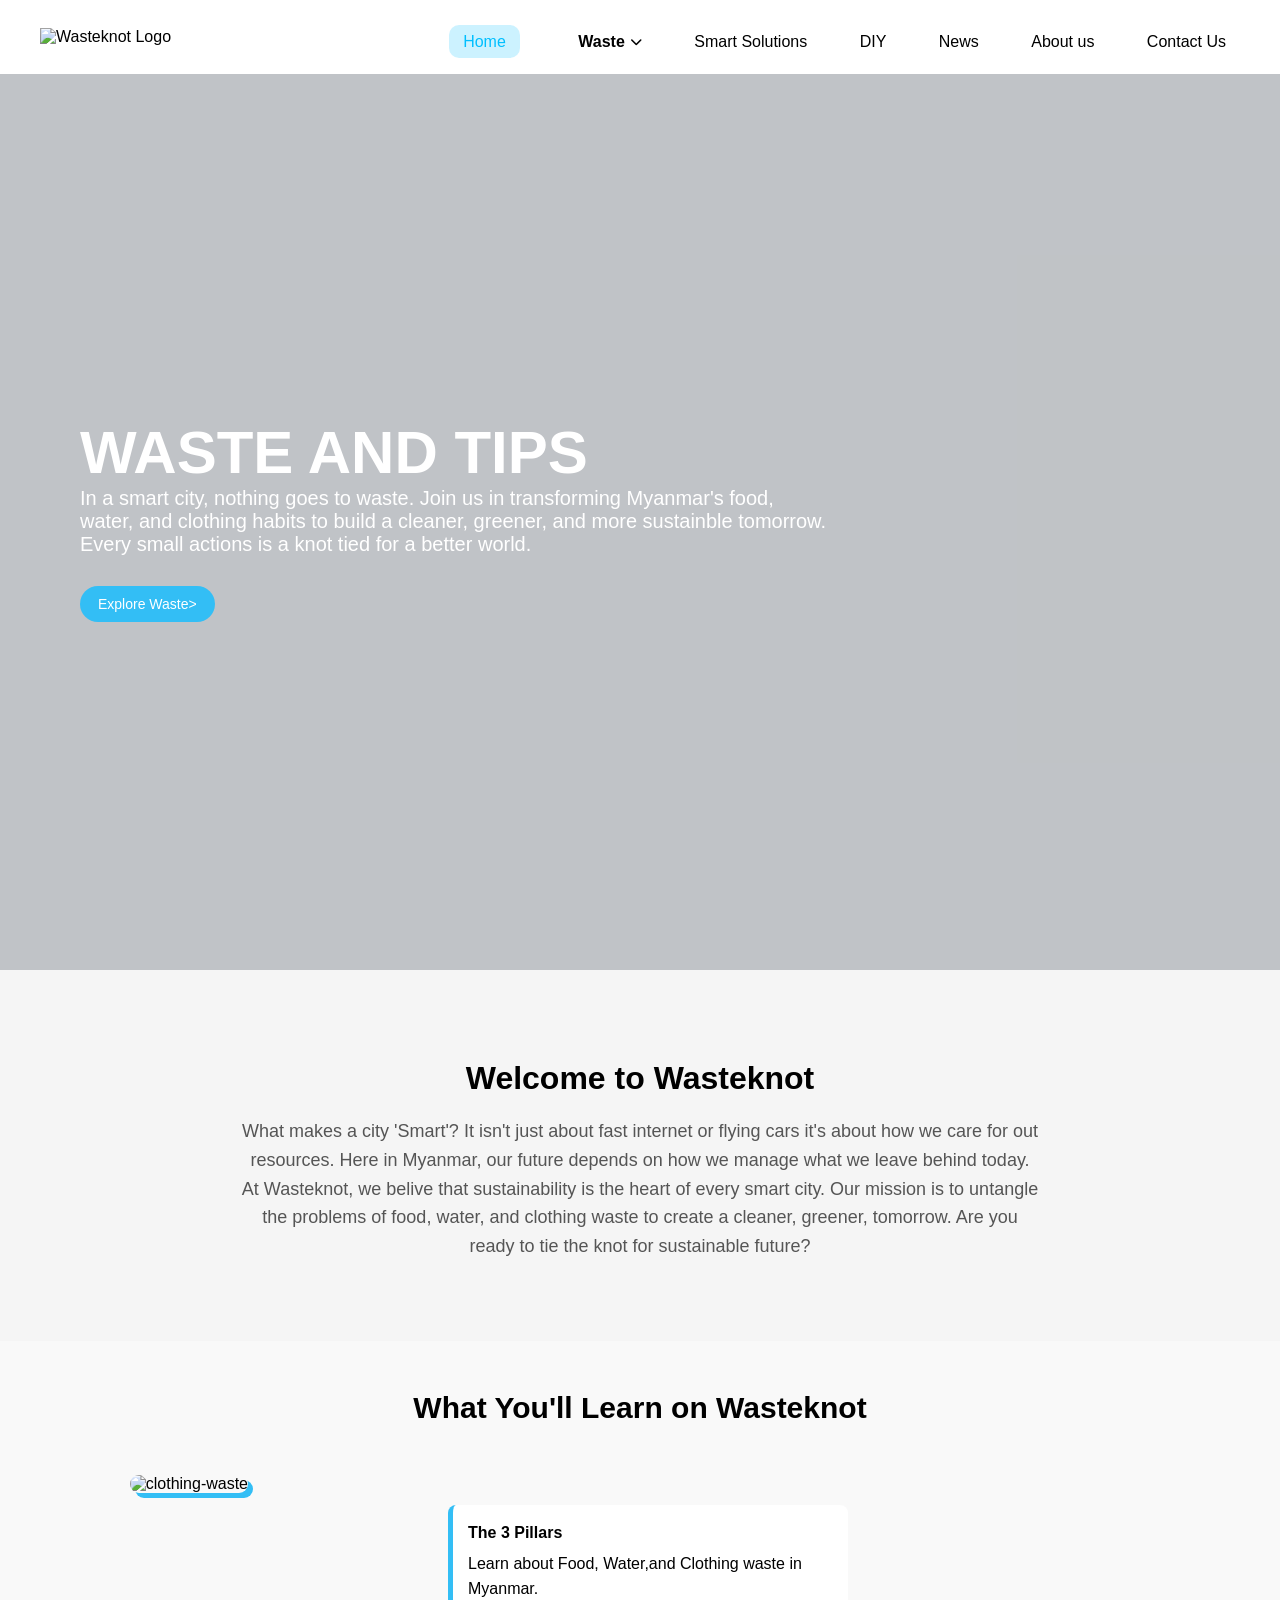
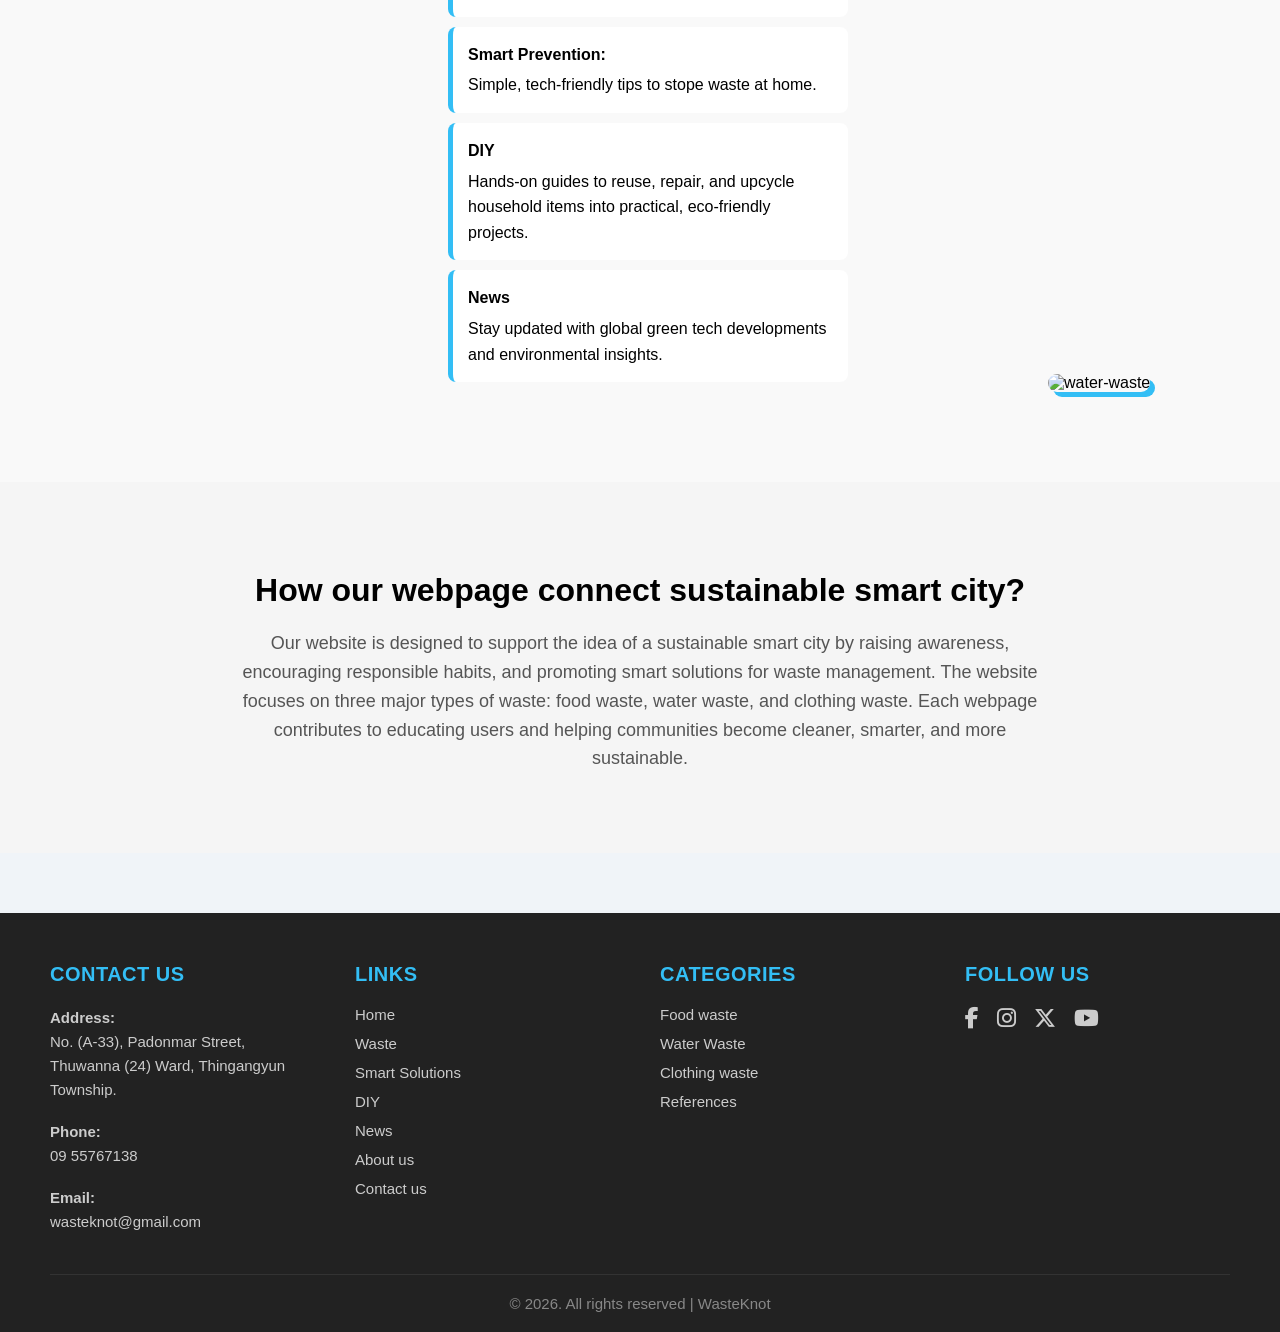
==== index.html @ 1f4a5d7d "Add files via upload" ====
<!DOCTYPE html>
<html>
<head>
	<meta charset="utf-8">
	<meta name="viewport" content="width=device-width, initial-scale=1">
	<title>Wasteknot|Saving tips</title>
	<link rel="stylesheet" href="style.css">
	<link rel="icon" type="image/x-icon" href="img/favicon.ico?v=2">
	<link rel="stylesheet" href="https://cdnjs.cloudflare.com/ajax/libs/font-awesome/6.4.2/css/all.min.css">

</head>
<body>
<header>
  <div class="logo">
    <img src="img/icon.png" alt="Wasteknot Logo">
  </div>

  <input type="checkbox" id="menu-btn" class="menu-checkbox">

  <label Kakao for="menu-btn" class="menu-toggle">
    <i class="fas fa-bars icon-burger"></i>
    <i class="fas fa-xmark icon-close"></i>
  </label>

  <nav class="nav-menu">
    <a href="index.html" class="active">Home</a>
<div class="dropdown">
  <input type="checkbox" id="drop-check" class="dropdown-checkbox">
  <label for="drop-check" class="dropbtn">
    Waste <i class="fas fa-chevron-down drop-arrow"></i>
  </label>
  <div class="dropdown-content">
    <a href="waste.html#food">Food Waste</a>
    <a href="waste.html#water">Water Waste</a>
    <a href="waste.html#clothing">Clothing Waste</a>
  </div>
</div>
    </div>
    <a href="solution.html">Smart Solutions</a>
    <a href="diy.html">DIY</a>
    <a href="news.html">News</a>
    <a href="about.html">About us</a>
    <a href="contact.html">Contact Us</a>
  </nav>
</header>

	  <section class="hero">
    <div class="content">
      <h1>WASTE AND TIPS</h1>
      <p>In a smart city, nothing goes to waste. Join us in transforming Myanmar's food,<br> water, and clothing habits to build a cleaner, greener, and more sustainble tomorrow.<br>
        Every small actions is a knot tied for a better world.</p>
      <br>
      <a href="waste.html" class="btn">Explore Waste></a>
    </div>
  </section>
<section class="intro">
  <div class="intro-container">
    <h2>Welcome to Wasteknot</h2>
    <p>
      What makes a city 'Smart'? It isn't just about fast internet or flying cars it's about how we care for out resources. Here in Myanmar, our future depends on how we manage what we leave behind today. At Wasteknot, we belive that sustainability is the heart of every smart city. Our mission is to untangle the problems of food, water, and clothing waste to create a cleaner, greener, tomorrow. Are you ready to tie the knot for sustainable future?
    </p>
  </div>
</section>
<section class="learn">
	<h2>What You'll Learn on Wasteknot</h2>
	<div class="diagonal-layout">
		<div class="img-wrapper top-left">
			<img src="img/clothes.jpg" alt="clothing-waste" class="pbl-img">
		</div>
	<div class="list">
		<ul>
			<li>
				<strong>The 3 Pillars</strong>
				Learn about Food, Water,and Clothing waste in Myanmar.
			</li>
			<li>
				<strong>Smart Prevention:</strong>
				Simple, tech-friendly tips to stope waste at home.
			</li>
			<li>
      <strong>DIY</strong>
      Hands-on guides to reuse, repair, and upcycle household items into practical, eco-friendly projects.
			</li>
      			<li>
				<strong>News</strong>
				Stay updated with global green tech developments and environmental insights.
			</li>
		</ul>
	</div>
			<div class="img-wrapper bottom-right">
			<img src="img/water.jpg" alt="water-waste" class="pbl-img">
		</div>
	</div>
</section>
		<section class="intro">
			<div class="intro-container">
				<h2>How our webpage connect sustainable smart city?</h2>
				<p>Our website is designed to support the idea of a sustainable smart city by raising awareness, encouraging responsible habits, and promoting smart solutions for waste management. The website focuses on three major types of waste: food waste, water waste, and clothing waste. Each webpage contributes to educating users and helping communities become cleaner, smarter, and more sustainable.</p>
			</div>
		</section>
		
<footer>
  <div class="footer-container">
    
    <div class="footer-box">
      <h2>CONTACT US</h2>
      <p>
        <strong>Address:</strong><br>
        No. (A-33), Padonmar Street, Thuwanna (24) Ward, Thingangyun Township.
      </p>
      <br>
      <p>
        <strong>Phone:</strong><br>
        09 55767138
      </p>
      <br>
      <p>
        <strong>Email:</strong><br>
        wasteknot@gmail.com
      </p>
    </div>
     
    <div class="footer-box">
      <h2>LINKS</h2>
      <a href="index.html">Home</a>
      <a href="waste.html">Waste</a>
      <a href="solution.html">Smart Solutions</a>
      <a href="diy.html">DIY</a>
      <a href="news.html">News</a>
      <a href="about.html">About us</a>
      <a href="contact.html">Contact us</a>
    </div>
     
    <div class="footer-box">
      <h2>CATEGORIES</h2>
      <a href="waste.html#food">Food waste</a>
      <a href="waste.html#water">Water Waste</a>
      <a href="waste.html#clothing">Clothing waste</a>
      <a href="reference.html">References</a>
    </div>
     
    <div class="footer-box">
      <h2>FOLLOW US</h2>
      <div class="social-icons">
        <a href="#" aria-label="Facebook"><i class="fab fa-facebook-f"></i></a>
        <a href="#" aria-label="Instagram"><i class="fab fa-instagram"></i></a>
        <a href="#" aria-label="Twitter"><i class="fab fa-x-twitter"></i></a>
        <a href="#" aria-label="Youtube"><i class="fab fa-youtube"></i></a>
      </div>
    </div>
     
  </div>
   
  <div class="footer-bottom">
    &copy; 2026. All rights reserved | WasteKnot
  </div>
</footer>
 
</body>
</html>
---- style.css ----
* {
    margin: 0;
    padding: 0;
    box-sizing: border-box;
    font-family: Arial, sans-serif;
}

body {
    padding-top: 70px;
    background: #f0f4f8;
}

header {
    display: flex;
    justify-content: space-between;
    align-items: center;
    background: white;
    padding: 15px 40px;
    position: fixed;
    width: 100%;
    top: 0;
    z-index: 1000;
}

.logo img {
    height: 40px;
    width: auto;    
}

.menu-checkbox {
    display: none;
}

.menu-toggle {
    display: none;
    font-size: 24px;
    color: black;
    cursor: pointer;
    padding: 5px;
    z-index: 1002;
}

.menu-toggle .icon-close {
    display: none;
}

nav a {
    margin-left: 20px;
    text-decoration: none;
    color: black;
    font-size: 16px;
    border-radius: 10px;
    transition: 0.3s;
    padding: 8px 14px;
}

nav a:hover,
nav a.active {
    background: rgba(0, 191, 255, 0.2);
    color: deepskyblue;
    transform: scale(1.05);
}

.dropdown {
    display: inline-block;
    margin-left: 20px; 
}

.dropdown-content {
    display: none;
    position: absolute;
    background-color: white;
    min-width: 160px;
    box-shadow: 0px 8px 16px rgba(0,0,0,0.2);
    border-radius: 8px;
    z-index: 1001;
    margin-top: 5px;
}

.dropdown-content a {
    color: black;
    padding: 12px 16px;
    text-decoration: none;
    display: block;
    margin-left: 0; 
    font-size: 14px;
}

.dropdown-content a:hover {
    background-color: #f1f1f1;
    color: #33bef5; 
}

.dropdown:hover .dropdown-content {
    display: block;
}

.dropdown-checkbox {
    display: none;
}

.dropdown .dropbtn {
    display: inline-flex;
    align-items: center;
    gap: 5px;
    cursor: pointer;
    margin-left: 20px;
    color: black;
    font-size: 16px;
    border-radius: 10px;
    padding: 8px 14px;
    transition: 0.3s;
}

.drop-arrow {
    font-size: 12px;
    transition: transform 0.3s ease;
    color: inherit;
}

.dropdown-checkbox:checked ~ .dropdown-content {
    display: block;
}

.dropdown-checkbox:checked ~ .dropbtn .drop-arrow {
    transform: rotate(180deg);
}
.page-header {
    color: rgb(0, 0, 0);
    text-align: center;
    padding: 60px 20px;
}

.page-header h1 {
    font-size: 42px;
    margin: 0 0 15px 0;
    letter-spacing: 1px;
}

.page-header p {
    max-width: 800px;
    margin: 0 auto;
    font-size: 18px;
    line-height: 1.7;
    opacity: 0.95;
    text-align: center;
}

.hero {
    height: 100vh;
    background: url("img/cloud.jpg") no-repeat center/cover;
    display: flex;
    align-items: center;
    padding-left: 80px;
    color: white;
    position: relative;
}

.hero::before {
    content: "";
    position: absolute;
    width: 100%;
    height: 100%;
    background: rgba(0,0,0,0.2);
    top: 0;
    left: 0;
}

.btn {
  display: inline-block;
  margin-top: 12px;
  padding: 10px 18px;
  background-color: #33bef5;
  color: white;
  text-decoration: none;
  border-radius: 25px;
  font-size: 14px;
  transition: 0.3s;
}

.btn:hover {
  background-color: #1da6db;
  transform: scale(1.05);
}

.lm-question .btn{
  display: inline-block;
  margin-top: 20px;
}

.content {
    position: relative;
    z-index: 1;
}

.content p {
    font-size: 20px;
}

h1 {
    font-size: 60px;
    font-weight: bold;
}

h2 {
    font-size: 30px;
    margin: 10px 0 20px;
}

.intro {
    padding: 80px 20px;
    background: #f5f5f5;
    display: flex;
    justify-content: center;
}

.intro-container {
    max-width: 800px;
    text-align: center;
}

.intro h2 {
    font-size: 32px;
    margin-bottom: 20px;
}

.intro p {
    font-size: 18px;
    color: #555;
    line-height: 1.6;
}

.news-container {
    flex: 1;
    max-width: 1200px;
    width: 100%;
    margin: 0 auto;
    padding: 20px;
    display: grid;
    grid-template-columns: 2.5fr 1fr;
    gap: 30px;
}

.main-feed {
    display: flex;
    flex-direction: column;
    gap: 40px;
}

.news-post {
    background: white;
    padding: 35px;
    border-radius: 15px;
    box-shadow: 0 4px 15px rgba(0,0,0,0.05);
    border-top: 5px solid #33bef5;
    scroll-margin-top: 110px; 
}

.main-title {
    font-size: 32px;
    color: #1a1a1a;
    margin: 0 0 12px 0;
    line-height: 1.3;
}

.main-meta {
    font-size: 14px;
    color: #666;
    margin-bottom: 20px;
    padding-bottom: 15px;
    border-bottom: 1px solid #eee;
}

.main-meta strong {
    color: #33bef5;
}

.main-image-wrapper {
    width: 100%;
    height: 420px;
    overflow: hidden;
    border-radius: 10px;
    margin-bottom: 25px;
}

.main-image-wrapper img {
    width: 100%;
    height: 100%;
    object-fit: cover;
}

.main-content {
    font-size: 16px;
    color: #333;
    line-height: 1.8;
}

.main-content p {
    margin-bottom: 20px;
    text-align: justify;
}

.sidebar {
    background: white;
    padding: 20px;
    border-radius: 15px;
    box-shadow: 0 4px 15px rgba(0,0,0,0.05);
    height: fit-content;
    position: sticky;
    top: 110px;
}

.sidebar-heading {
    font-size: 18px;
    color: #33bef5;
    text-transform: uppercase;
    font-weight: bold;
    letter-spacing: 1px;
    margin-bottom: 15px;
    padding-bottom: 10px;
    border-bottom: 2px solid #33bef5;
}

.sidebar-list {
    display: flex;
    flex-direction: column;
    gap: 20px;
}

.sidebar-link {
    text-decoration: none;
    color: inherit;
    display: flex;
    flex-direction: column;
    gap: 8px;
    padding-bottom: 15px;
    border-bottom: 1px solid #f0f0f0;
    transition: transform 0.2s ease;
}

.sidebar-link:last-child {
    border-bottom: none;
}

.sidebar-link:hover {
    transform: translateY(-2px);
}

.sidebar-link img {
    width: 100%;
    height: 130px;
    object-fit: cover;
    border-radius: 8px;
}

.sidebar-link h4 {
    font-size: 14px;
    color: #1a1a1a;
    line-height: 1.4;
    margin: 0;
}

.sidebar-link p {
    font-size: 12px;
    color: #666;
    margin: 0;
    line-height: 1.4;
}

.sidebar-link:hover h4 {
    color: #1da6db;
    text-decoration: underline;
}

.learn {
    background-color: #f9f9f9;
    padding: 40px;
    text-align: center;
}

.learn h2 {
    margin-bottom: 20px;
}

.list {
    display: inline-block;
    text-align: left;
}

ul {
    list-style-type: none;
    padding: 0px;
}

li {
    background: white;
    margin: 10px 0;
    padding: 15px;
    border-radius: 8px;
    border-left: 5px solid #33bef5;
    width: 100%;
    max-width: 400px;
    line-height: 1.6;
}

li strong {
    color: black;
    display: block;
    margin-bottom: 5px;
}

.container ul {
    list-style-type: disc;  
    padding-left: 20px;
}

.container li {
    background: none;       
    border: none;           
    padding: 0;
    margin: 5px 0;
    width: auto;
}

.diagonal-layout {
    display: flex;
    justify-content: center;
    align-items: center;
    gap: 200px;
    padding: 50px;
}

.pbl-img {
    width: 250px;
    height: 300px;
    border-radius: 20px;
    box-shadow: 5px 5px 0px #33bef5;
}

.top-left {
    align-self: flex-start;
    margin-top: -20px;
}

.bottom-right {
    align-self: flex-end;
    margin-top: -20px;
}

.section-text {
    text-align: center;
    color: black;
    margin-bottom: 30px;
}

.section-text p {
    max-width: 700px;
    margin: auto;
    line-height: 1.6;
}

.lm-container{
    display: flex;
    justify-content: space-between;
    align-items: flex-start;
    gap: 20px;
    padding: 20px;
    margin: 20px;
    border-radius: 20px;
    background-color: white;
    box-shadow: 3px 4px 4px 5px grey;
    flex-wrap: wrap;
}

.lm-image, .lm-question{
    flex: 1;
    min-width: 300px;
}

.lm-image img{
    width: 100%;
    border-radius: 10px;
}

.lm-question details{
    background-color: #f4f7f9;
    border-left: 5px solid #33bef5;
    border-bottom: 1px solid #98cfff;
    border-radius: 8px;
    padding: 10px;
    margin: 20px;
    line-height: normal;
}

.lm-question details p {
    line-height: 1.7;
    margin: 10px 0;
    font-size: 15px;
}

.lm-question details summary{
    list-style: none;
    display: flex;
    justify-content: space-between;
    cursor: pointer;
}

.lm-question details summary::after{
    content: "☛";
    color: #33bef5;
    transition: 0.5s;
}

.lm-question details[open] summary::after{
    color: #000000;
    transform: rotate(90deg);
}

.about-us {
    background: linear-gradient(to bottom, #f5fbff, #eaf7fc);
    padding: 100px 20px;
}

.about-container {
    display: flex;
    justify-content: center;
    gap: 30px;
    flex-wrap: wrap;
}

.about-card {
    background: white;
    width: 320px;
    padding: 30px;
    border-radius: 20px;
    box-shadow: 0 5px 15px rgba(0,0,0,0.1);
    transition: 0.3s ease;
    border-top: 5px solid #33bef5;
}

.about-card:hover {
    transform: translateY(-10px);
}

.about-card h2 {
    color: #33bef5;
    margin-bottom: 15px;
}

.about-card p {
    color: #555;
    line-height: 1.7;
}

.about-hero {
    height: 500px;
    background: url("img/greencity.jpg") no-repeat center center/cover;
    display: flex;
    justify-content: center;
    align-items: center;
    border-radius: 20px;
    margin: 40px auto 60px;
    max-width: 1200px;
    position: relative;
    overflow: hidden;
}

.about-hero::before {
    content: "";
    position: absolute;
    top: 0;
    left: 0;
    width: 100%;
    height: 100%;
    background: rgba(0,0,0,0.3);
}

.overlay-box {
    position: relative;
    z-index: 1;
    background: rgba(51, 190, 245, 0.5);
    padding: 40px;
    border-radius: 20px;
    text-align: center;
    max-width: 650px;
    color: white;
    backdrop-filter: blur(5px);
}

.overlay-box h1 {
    font-size: 50px;
    margin-bottom: 20px;
}

.overlay-box p {
    font-size: 20px;
    line-height: 1.6;
}

.team-section {
    padding: 80px 20px;
    text-align: center;
}

.team-title {
    font-size: 45px;
    color: #33bef5;
    margin-bottom: 50px;
}

.team-container {
    display: flex;
    justify-content: center;
    gap: 30px;
    flex-wrap: wrap;
}

.team-card {
    background: white;
    width: 250px;
    padding: 25px;
    border-radius: 20px;
    box-shadow: 0 5px 15px rgba(0,0,0,0.1);
    transition: 0.3s ease;
}

.team-card:hover {
    transform: translateY(-10px);
}

.team-card img {
    width: 120px;
    height: 120px;
    border-radius: 50%;
    object-fit: cover;
    margin-bottom: 15px;
    border: 4px solid #33bef5;
}

.team-card h3 {
    color: #33bef5;
    margin-bottom: 10px;
}

.team-card p {
    color: #555;
}

.faq-section {
    background-color: #f4f7f9;
    padding: 60px 20px;
}

.faq-container {
    max-width: 850px;
    margin: 0 auto;
    text-align: left;
}

.faq-item {
    background-color: white;
    border: 2px solid #98cfff; 
    border-radius: 12px;
    margin: 16px 0;
    padding: 0; 
    overflow: hidden;
}

.faq-question {
    padding: 20px 25px;
    font-size: 18px;
    font-weight: bold;
    color: #2c3e50;
    cursor: pointer;
    background-color: white;
    list-style: none;
    display: block;
}

.faq-question:hover {
    background-color: #98cfff;
    color: white;
}

.faq-question:hover .faq-arrow {
    color: white;
}

.faq-arrow {
    float: right;
    color: #33bef5;
    font-size: 20px;
}

.faq-answer {
    padding: 20px 25px;
    font-size: 16px;
    line-height: 1.7;
    color: #333333;
    background-color: #fcfdfe;
    border-top: 1px solid #edf4f8;
}

.faq-list {
    margin: 12px 0 0 0;
    padding-left: 20px;
    list-style-type: disc; 
}

.faq-list li {
    background: none;
    border-left: none;
    width: auto;
    margin: 6px 0;
    padding: 0;
    font-size: 15px;
    color: #444444;
}

.citation-container-wrapper {
    flex: 1;
    display: flex;
    justify-content: center;
    align-items: center;
    padding: 20px;
}

.citation-box {
    width: 100%;
    max-width: 800px;
    background: white;
    border-radius: 16px;
    padding: 40px 50px;
    box-sizing: border-box;
    box-shadow: 0 10px 30px rgba(0, 0, 0, 0.05);
    border-top: 6px solid #33bef5;
}
     
.citation-box h1 {
    text-align: center;
    margin-top: 0;
    margin-bottom: 35px;
    font-size: 36px;
    color: #1a1a1a;
    letter-spacing: 1px;
    text-transform: uppercase;
}
     
.citation-box ul {
    padding: 0;
    margin: 0;
    list-style: none;
    display: flex;
    flex-direction: column;
    gap: 16px;
    align-items: center;
}
     
.citation-box li {
    position: relative;
    background: #f8fafc;
    padding: 15px 20px;
    border-radius: 8px;
    border-left: 4px solid #33bef5;
    font-size: 16px;
    word-break: break-all;
    transition: all 0.2s ease;
    display: flex;
    align-items: center;
    gap: 12px;
    width: 100%;
}

.citation-box li:hover {
    background: #edf8fd;
    transform: translateX(4px);
}
     
.citation-box a {
    color: #334155;
    text-decoration: none;
    font-weight: 500;
}
     
.citation-box a:hover {
    text-decoration: underline;
    color: #1da6db;
}

.citation-box li::before {
    content: "\f0c1"; 
    font-family: "Font Awesome 6 Free";
    font-weight: 900;
    color: #33bef5;
    font-size: 14px;
}

fieldset {
    border-radius: 20px;
    padding: 30px;
    width: 480px;
    max-width: 100%;
    background: white;
    color: black;
    border: none;
    box-shadow: 0 5px 15px rgba(0,0,0,0.05);
    border-top: 5px solid #33bef5;
}

legend {
    font-size: 30px;
    font-weight: bold;
    margin-bottom: 20px;
    color: #33bef5;
}

label {
    font-size: 14px;
    font-weight: bold;
    color: #555;
    display: block;
    margin-top: 10px;
}

input, select, textarea {
    width: 100%;
    padding: 12px;
    margin: 8px 0 15px 0;
    border: 1px solid #ddd;
    border-radius: 8px;
    background-color: #f9f9f9;
    color: black;
    font-size: 14px;
}

input:focus, select:focus, textarea:focus {
    outline: none;
    border-color: #33bef5;
    background-color: #fff;
}

textarea {
    height: 120px;
    resize: none;
}

.contact-page-container {
    flex: 1;
    display: flex;
    justify-content: center;
    align-items: flex-start;
    gap: 40px;
    max-width: 1100px;
    width: 100%;
    margin: 0 auto;
    padding: 20px;
    flex-wrap: wrap; 
}

.map-box {
    background: white;
    padding: 30px;
    border-radius: 20px;
    color: black;
    box-shadow: 0 5px 15px rgba(0,0,0,0.05);
    border-top: 5px solid #33bef5;
    width: 480px;
    max-width: 100%;
}

.map-box h2 {
    margin-bottom: 10px;
    color: #33bef5;
    font-size: 24px;
}

.map-box p {
    margin-bottom: 20px;
    color: #555;
    line-height: 1.6;
    font-size: 15px;
}

.map-box iframe {
    width: 100%;
    height: 320px;
    border-radius: 12px;
    border: none;
}

footer {
    background: #222;
    color: white;
    padding: 50px 50px 20px;
    margin-top: 60px;
}

.footer-container {
    max-width: 1200px;
    margin: 0 auto;
    display: flex;
    justify-content: space-between;
    align-items: flex-start;
    gap: 40px;
    flex-wrap: wrap;
}

.footer-box {
    flex: 1;
    min-width: 220px;
}

.footer-box h2 {
    color: #33bef5;
    margin-top: 0;
    margin-bottom: 20px;
    font-size: 20px;
    text-transform: uppercase;
    letter-spacing: 0.5px;
}

.footer-box p {
    color: #ccc;
    line-height: 1.6;
    font-size: 15px;
    margin: 0;
}

.footer-box a {
    text-decoration: none;
    color: #ccc;
    display: block;
    margin-bottom: 12px;
    font-size: 15px;
    transition: color 0.2s ease;
}

.footer-box a:hover {
    text-decoration: underline;
    color: white;
}

.social-icons {
    display: flex;
    flex-direction: row;
    gap: 18px;
}

.social-icons a {
    color: #ccc;
    font-size: 22px;
    transition: color 0.2s ease, transform 0.2s ease;
}

.social-icons a:hover {
    color: #33bef5;
    transform: translateY(-3px);
}

.footer-bottom {
    text-align: center;
    border-top: 1px solid #333;
    margin-top: 40px;
    padding-top: 20px;
    font-size: 15px;
    color: #888;
}

@media (max-width: 900px) {
    .footer-container {
        flex-direction: column;
        gap: 30px;
    }
    .footer-box {
        width: 100%;
    }
    .citation-box {
        padding: 25px 20px;
    }
    .news-container { 
        grid-template-columns: 1fr; 
    }
    .sidebar { 
        position: static; 
    }
    .main-image-wrapper { 
        height: 240px; 
    }
}

@media screen and (max-width: 968px) {
    body {
        padding-top: 70px !important; 
    }

    header {
        position: fixed;
        width: 100%;
        height: 70px;
        flex-direction: row;
        justify-content: space-between;
        align-items: center;
        padding: 15px 20px;
        background: white;
    }

    .menu-toggle {
        display: block;
    }

    nav {
        margin-top: 0;
        position: fixed;
        top: 70px;
        left: -100%;
        width: 100%;
        height: calc(100vh - 70px);
        background-color: white;
        display: flex;
        flex-direction: column;
        align-items: center;
        justify-content: flex-start;
        padding-top: 30px;
        gap: 0px;
        transition: left 0.3s ease-in-out;
        overflow-y: auto;
        z-index: 999;
    }

    nav a {
        width: 100%;
        text-align: center;
        padding: 15px 0;
        margin-left: 0;
        font-size: 18px;
        border-radius: 0;
    }

    nav a:hover, 
    nav a.active {
        transform: none;
    }

    .dropdown {
        width: 100%;
        text-align: center;
        margin-left: 0;
    }
    .dropdown .dropbtn {
        width: 100%;
        justify-content: center; 
        margin-left: 0;
        border-radius: 0;
        padding: 15px 0;
        font-size: 18px;
    }
    .dropdown-content {
        position: relative;
        box-shadow: none;
        background-color: #f7fafc;
        width: 100%;
        margin-top: 0;
        border-radius: 0;
    }

    .dropdown-content a {
        text-align: center;
        padding: 12px 0;
        font-size: 16px;
    }

    .menu-checkbox:checked ~ nav {
        left: 0;
    }

    .menu-checkbox:checked ~ .menu-toggle .icon-burger {
        display: none;
    }

    .menu-checkbox:checked ~ .menu-toggle .icon-close {
        display: block;
    }

    .hero {
        height: auto;
        min-height: 80vh;
        padding: 160px 20px 60px 20px !important; 
        flex-direction: column;
        justify-content: center;
        text-align: center;
    }

    .hero h1 {
        font-size: 40px; 
    }

    .diagonal-layout {
        flex-direction: column;
        gap: 30px; 
        padding: 30px 20px;
    }

    .pbl-img {
        align-self: center !important; 
        margin-top: 0 !important;
        width: 100%;
        max-width: 280px;
        height: auto;
    }

    .list ul li {
        width: 100%; 
        max-width: 400px;
    }

    .section .card {
        flex-direction: column !important; 
        text-align: left;
        padding: 0;
    }

    .section .card iframe {
        width: 100% !important;
        height: 250px;
    }

    .lm-container {
        flex-direction: column;
        margin: 20px 15px 20px 15px; 
        padding: 15px;
        align-items: stretch;
    }

    .lm-image,
    .lm-question {
        width: 100%;
    }

    .btn-container .back-btn {
        margin-left: 0 !important; 
        width: 100%;
        box-sizing: border-box;
    }

    .contact-page-container {
        margin-top: 40px !important; 
        flex-direction: column !important;
        align-items: center !important;
        gap: 30px !important;
    }

    fieldset, .map-box {
        width: 100% !important; 
        max-width: 550px !important; 
    }

    .lm-container, .news-container, .about-us, .team-section {
        margin-top: 20px !important; 
    }

    .lm-question p {
        font-size: 15px;
        line-height: 1.7;
        word-wrap: break-word;
    }
}

@media screen and (max-width: 600px) {
    .page-header h1 {
        font-size: 30px;
    }

    .page-header p {
        font-size: 15px;
    }

    .hero h1 {
        font-size: 32px;
    }

    .hero h2 {
        font-size: 20px;
    }

    .pillars-container {
        display: flex;
        flex-direction: column;
        gap: 20px;
        align-items: center;
    }

    .pillar-card {
        width: 100%; 
        max-width: 340px;
    }
}

@media (max-width: 768px) {
    .card {
        flex-direction: column;   
        align-items: flex-start;
    }

    .card img {
        width: 100%;          
        height: auto;
    }

    .text {
        width: 100%;
    }

    ul {
        padding-left: 20px;
    }

    li {
        font-size: 14px;
        line-height: 1.5;
        max-width: 100%;
        width: 100%;
    }

    .container {
        padding: 15px;
    }

    .lm-question .btn{
        width: 100%;
        text-align: center;
    }
}
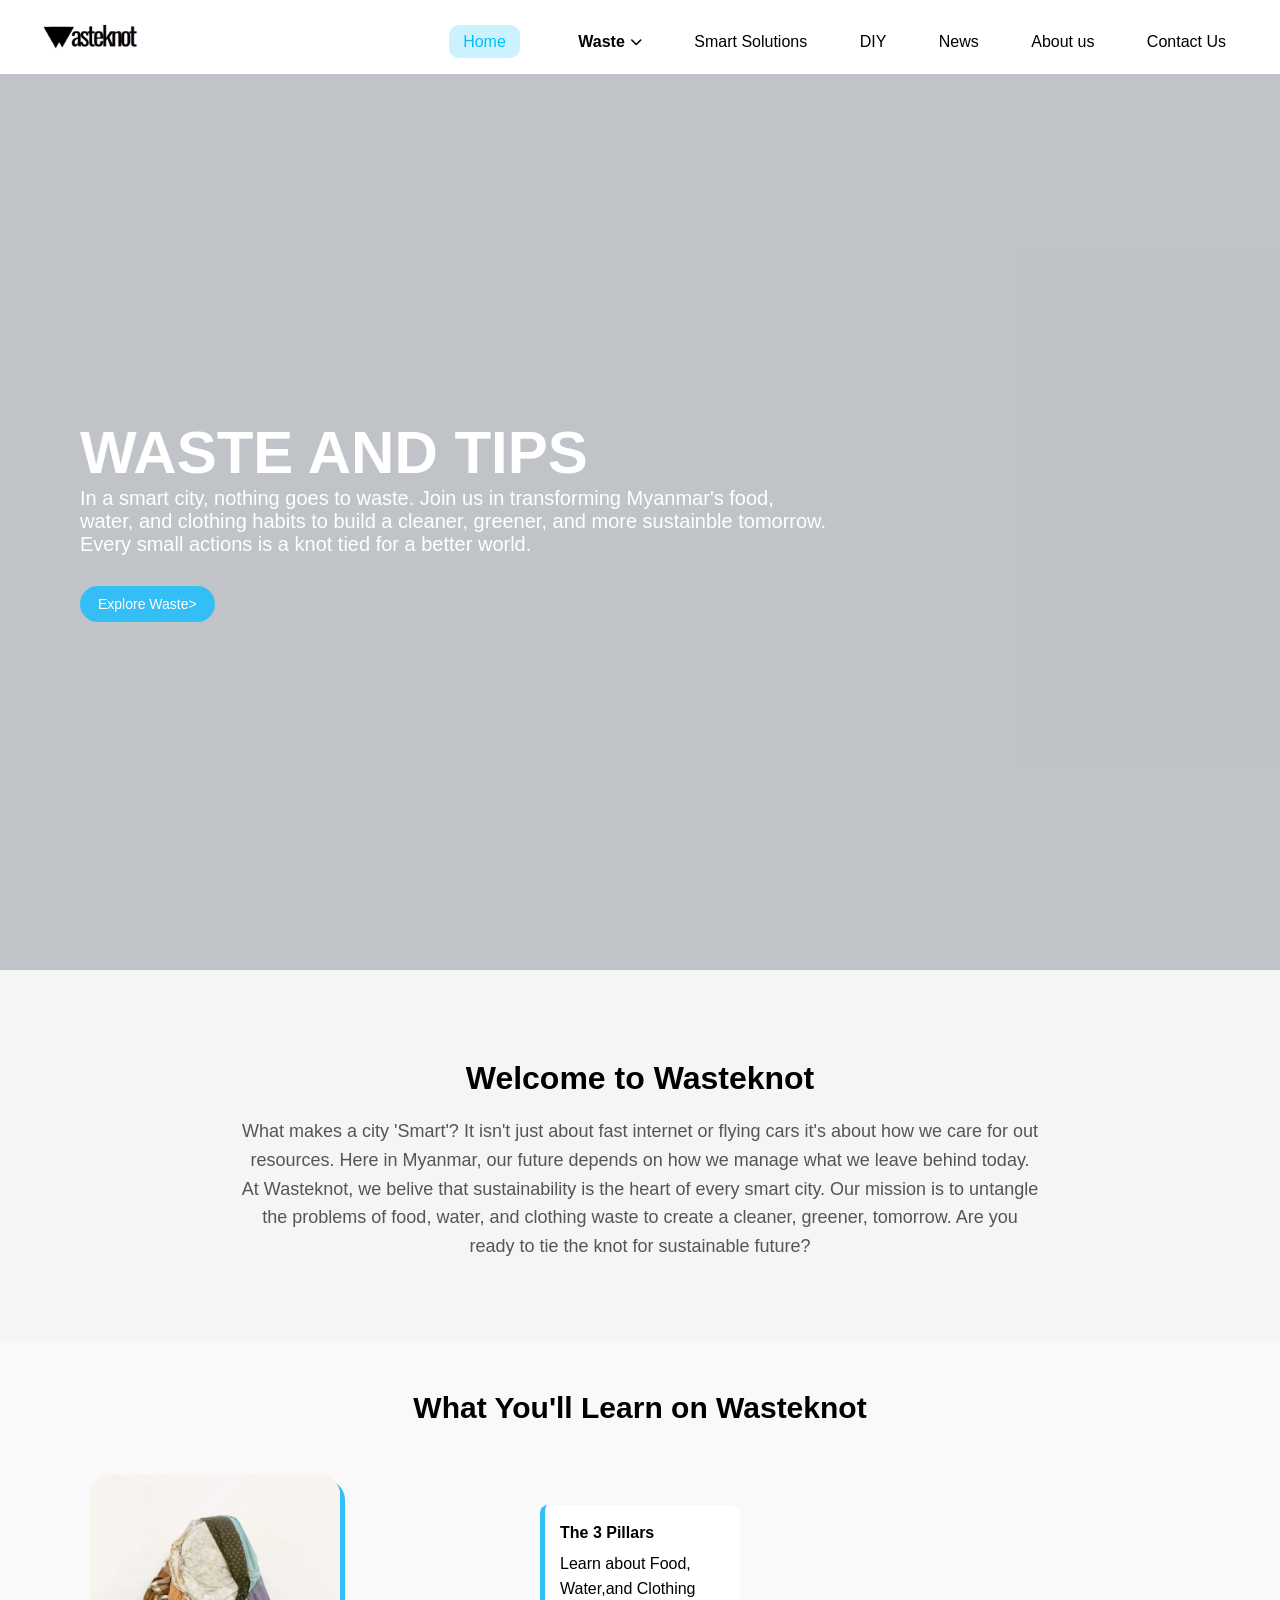
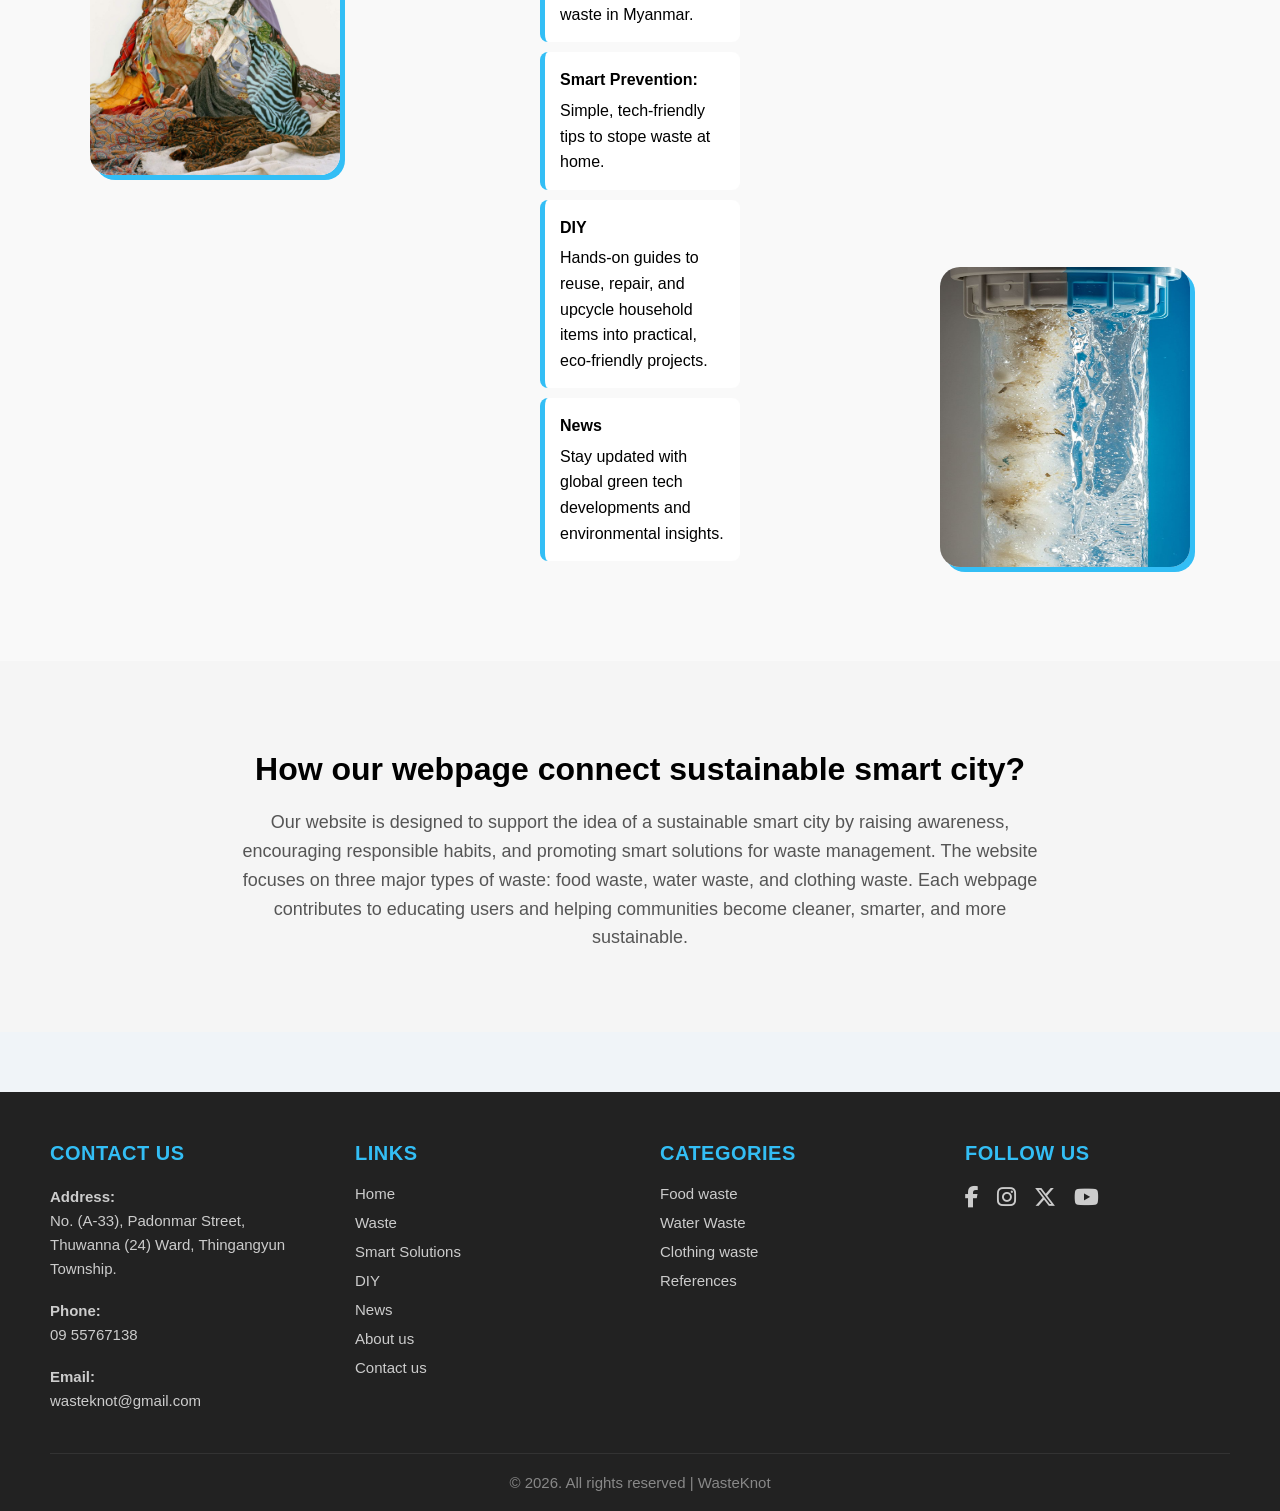
==== commit 90f07415: "Update index.html" ====
--- a/index.html
+++ b/index.html
@@ -5,14 +5,14 @@
 	<meta name="viewport" content="width=device-width, initial-scale=1">
 	<title>Wasteknot|Saving tips</title>
 	<link rel="stylesheet" href="style.css">
-	<link rel="icon" type="image/x-icon" href="img/favicon.ico?v=2">
+	<link rel="icon" type="image/x-icon" href="favicon.ico?v=2">
 	<link rel="stylesheet" href="https://cdnjs.cloudflare.com/ajax/libs/font-awesome/6.4.2/css/all.min.css">
 
 </head>
 <body>
 <header>
   <div class="logo">
-    <img src="img/icon.png" alt="Wasteknot Logo">
+    <img src="icon.png" alt="Wasteknot Logo">
   </div>
 
   <input type="checkbox" id="menu-btn" class="menu-checkbox">
@@ -65,7 +65,7 @@
 	<h2>What You'll Learn on Wasteknot</h2>
 	<div class="diagonal-layout">
 		<div class="img-wrapper top-left">
-			<img src="img/clothes.jpg" alt="clothing-waste" class="pbl-img">
+			<img src="clothes.jpg" alt="clothing-waste" class="pbl-img">
 		</div>
 	<div class="list">
 		<ul>
@@ -88,7 +88,7 @@
 		</ul>
 	</div>
 			<div class="img-wrapper bottom-right">
-			<img src="img/water.jpg" alt="water-waste" class="pbl-img">
+			<img src="water.jpg" alt="water-waste" class="pbl-img">
 		</div>
 	</div>
 </section>
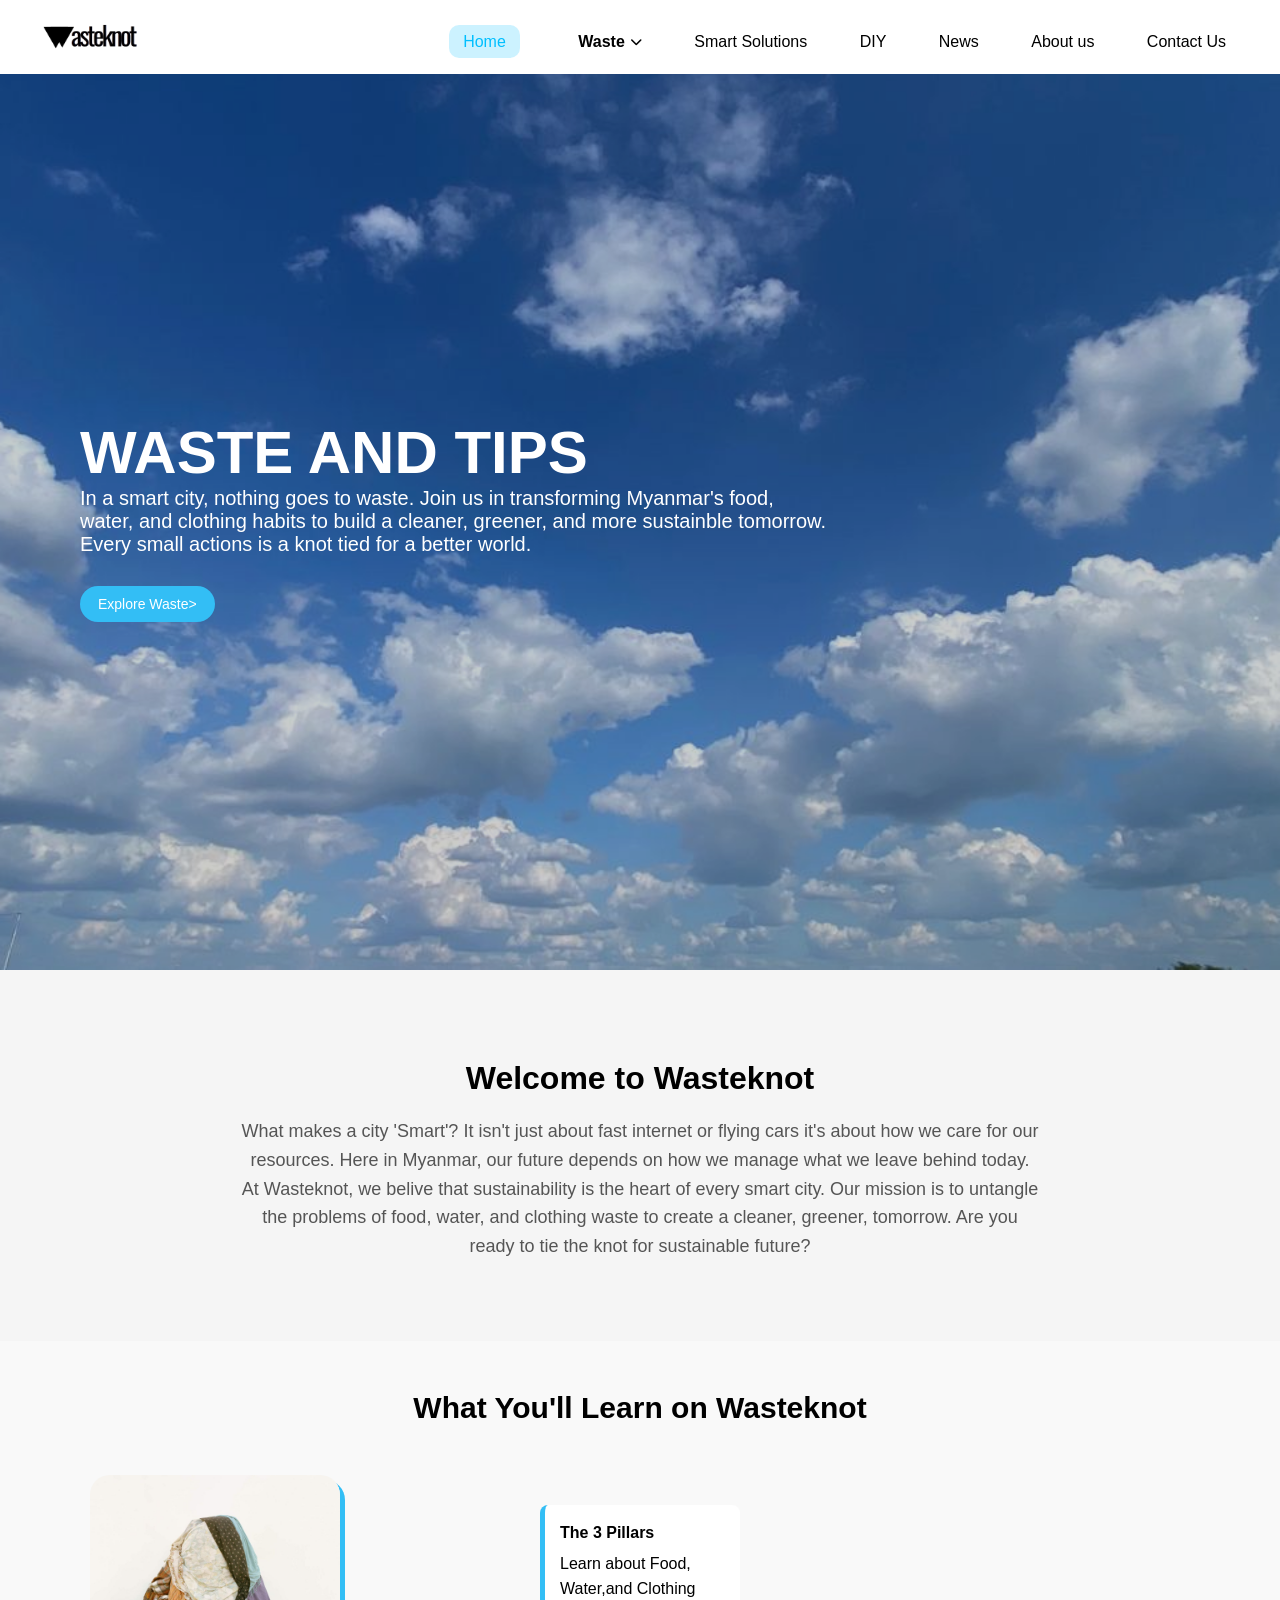
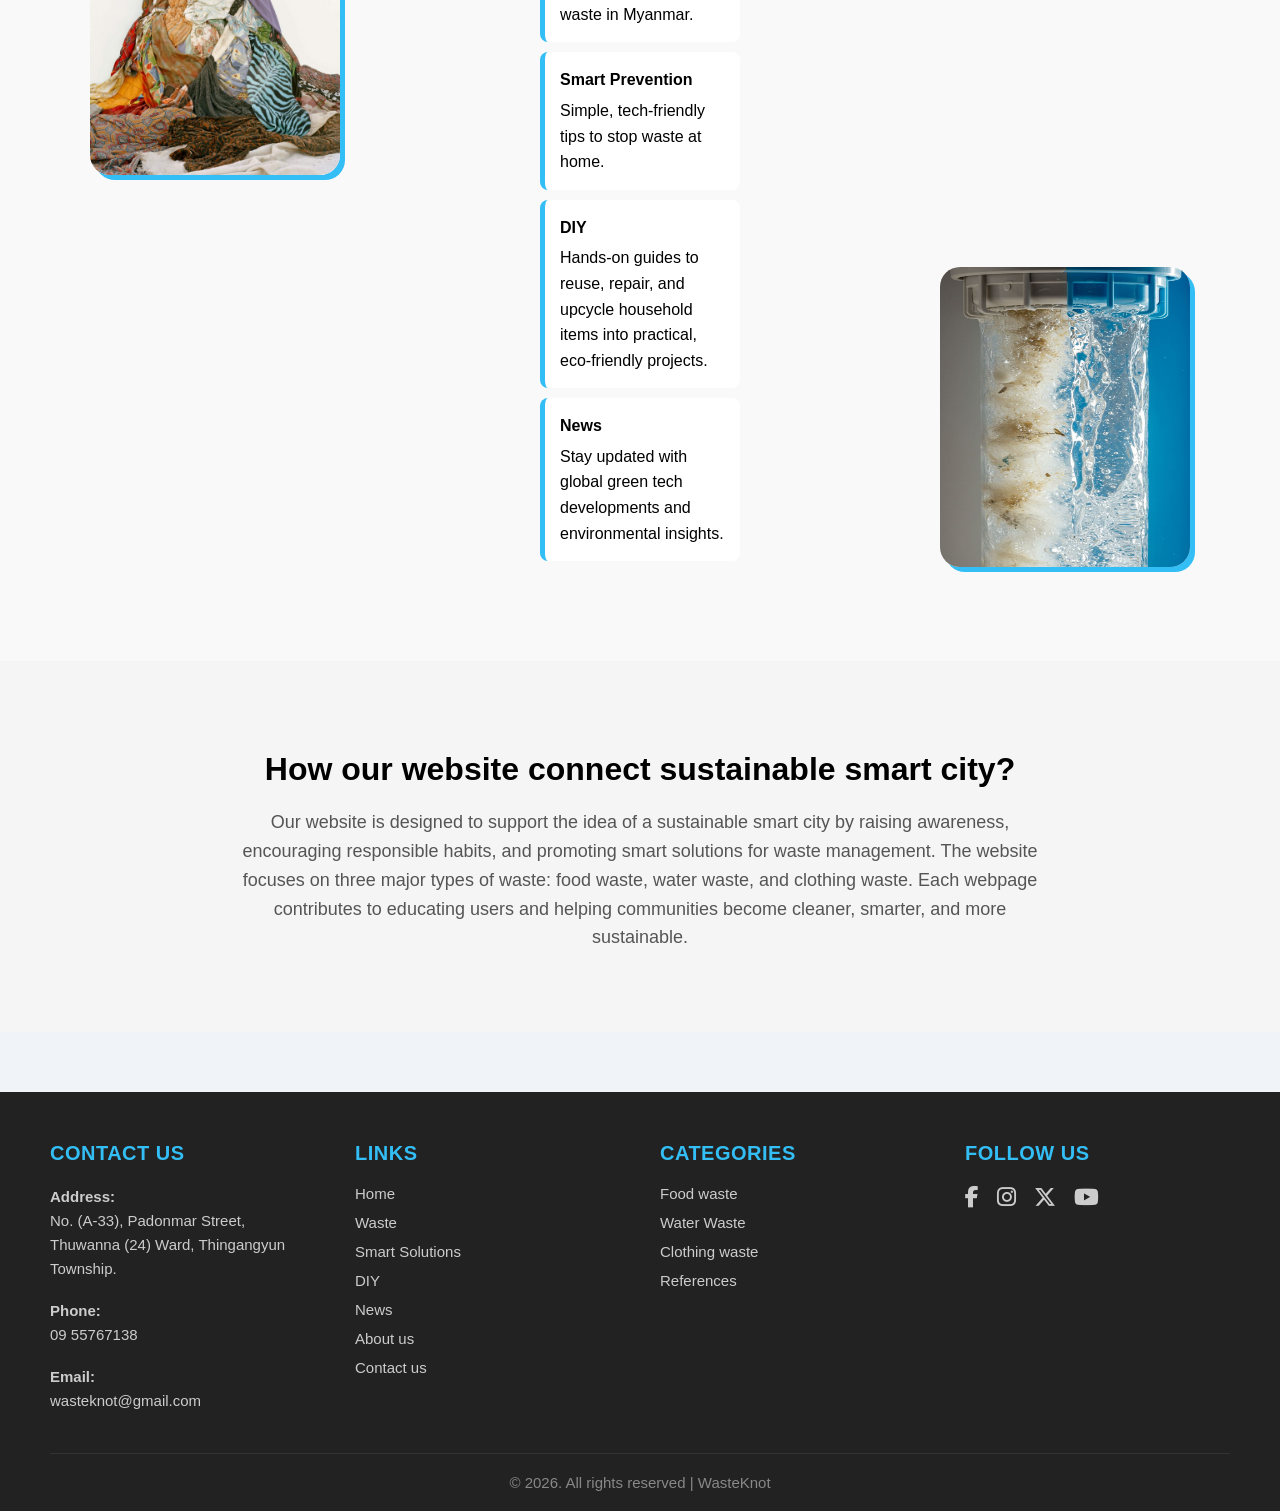
==== commit c47639dc: "Update index.html" ====
--- a/index.html
+++ b/index.html
@@ -57,7 +57,7 @@
   <div class="intro-container">
     <h2>Welcome to Wasteknot</h2>
     <p>
-      What makes a city 'Smart'? It isn't just about fast internet or flying cars it's about how we care for out resources. Here in Myanmar, our future depends on how we manage what we leave behind today. At Wasteknot, we belive that sustainability is the heart of every smart city. Our mission is to untangle the problems of food, water, and clothing waste to create a cleaner, greener, tomorrow. Are you ready to tie the knot for sustainable future?
+      What makes a city 'Smart'? It isn't just about fast internet or flying cars it's about how we care for our resources. Here in Myanmar, our future depends on how we manage what we leave behind today. At Wasteknot, we belive that sustainability is the heart of every smart city. Our mission is to untangle the problems of food, water, and clothing waste to create a cleaner, greener, tomorrow. Are you ready to tie the knot for sustainable future?
     </p>
   </div>
 </section>
@@ -74,8 +74,8 @@
 				Learn about Food, Water,and Clothing waste in Myanmar.
 			</li>
 			<li>
-				<strong>Smart Prevention:</strong>
-				Simple, tech-friendly tips to stope waste at home.
+				<strong>Smart Prevention</strong>
+				Simple, tech-friendly tips to stop waste at home.
 			</li>
 			<li>
       <strong>DIY</strong>
@@ -94,7 +94,7 @@
 </section>
 		<section class="intro">
 			<div class="intro-container">
-				<h2>How our webpage connect sustainable smart city?</h2>
+				<h2>How our website connect sustainable smart city?</h2>
 				<p>Our website is designed to support the idea of a sustainable smart city by raising awareness, encouraging responsible habits, and promoting smart solutions for waste management. The website focuses on three major types of waste: food waste, water waste, and clothing waste. Each webpage contributes to educating users and helping communities become cleaner, smarter, and more sustainable.</p>
 			</div>
 		</section>
--- a/style.css
+++ b/style.css
@@ -149,7 +149,7 @@
 
 .hero {
     height: 100vh;
-    background: url("img/cloud.jpg") no-repeat center/cover;
+    background: url("cloud.jpg") no-repeat center/cover;
     display: flex;
     align-items: center;
     padding-left: 80px;
@@ -555,7 +555,7 @@
 
 .about-hero {
     height: 500px;
-    background: url("img/greencity.jpg") no-repeat center center/cover;
+    background: url("greencity.jpg") no-repeat center center/cover;
     display: flex;
     justify-content: center;
     align-items: center;
